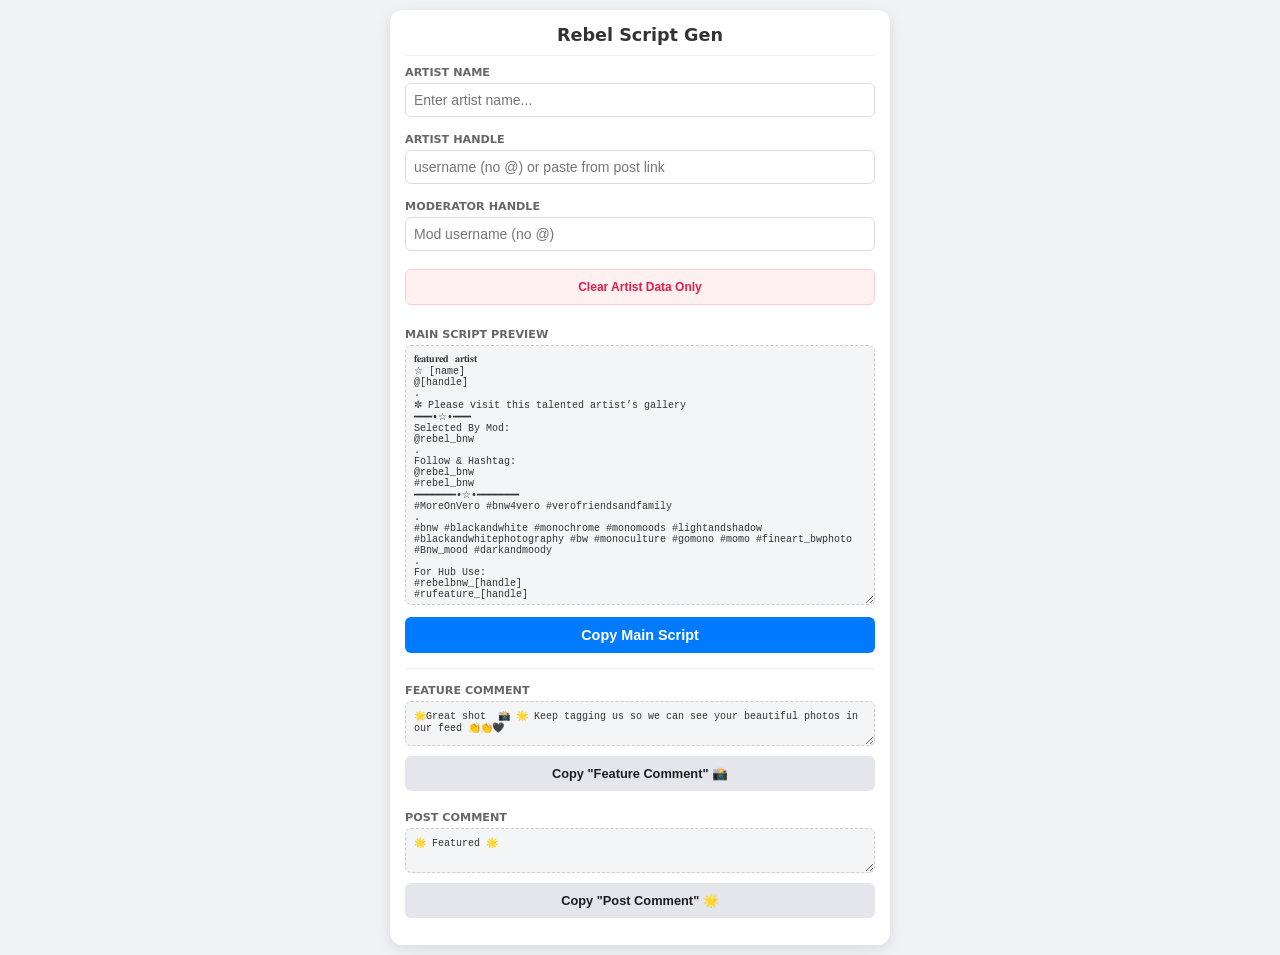
==== rebel.html @ 63ad5dca "Add files via upload" ====
<!DOCTYPE html>
<html lang="en">
<head>
    <meta charset="UTF-8">
    <meta name="viewport" content="width=device-width, initial-scale=1.0">
    <title>Rebel Script Gen</title>
    
    <!-- iOS and Android App Meta Tags -->
    <meta name="apple-mobile-web-app-capable" content="yes">
    <meta name="apple-mobile-web-app-status-bar-style" content="black-translucent">
    <meta name="apple-mobile-web-app-title" content="Rebel Script">
    <meta name="mobile-web-app-capable" content="yes">
    <meta name="theme-color" content="#f0f2f5">
    
    <!-- Android Fullscreen Manifest Trick -->
    <link rel="manifest" href='data:application/manifest+json;charset=utf-8,%7B%22name%22%3A%22Rebel%20Script%22%2C%22short_name%22%3A%22Rebel%22%2C%22display%22%3A%22standalone%22%2C%22background_color%22%3A%22%23f0f2f5%22%2C%22theme_color%22%3A%22%23f0f2f5%22%7D'>
    
    <link rel="apple-touch-icon" href="[data-uri]">

    <style>
        body { font-family: -apple-system, system-ui, sans-serif; padding: 10px; max-width: 500px; margin: auto; background: #f0f2f5; }
        .card { background: white; padding: 15px; border-radius: 12px; box-shadow: 0 4px 15px rgba(0,0,0,0.1); }
        h2 { margin-top: 0; font-size: 1.1rem; color: #333; text-align: center; border-bottom: 1px solid #eee; padding-bottom: 10px; margin-bottom: 10px; }
        .label { font-weight: bold; font-size: 0.7rem; color: #666; text-transform: uppercase; margin-top: 8px; display: block; }
        
        input { width: 100%; padding: 8px; margin: 4px 0 8px 0; border: 1px solid #ddd; border-radius: 6px; box-sizing: border-box; font-size: 14px; }
        input:focus { border-color: #007bff; outline: none; }
        
        button { border: none; padding: 10px; border-radius: 6px; cursor: pointer; font-weight: bold; transition: 0.2s; width: 100%; font-size: 0.9rem; }
        .btn-main { background: #007bff; color: white; margin-top: 4px; }
        .btn-clear { background: #fff1f2; color: #e11d48; margin: 10px 0 15px 0; font-size: 0.75rem; border: 1px solid #fecdd3; }
        .btn-alt { background: #e4e6eb; color: #1c1e21; font-size: 0.8rem; margin-top: 2px; margin-bottom: 12px; }
        
        .success { background: #22c55e !important; color: white !important; }
        hr { border: 0; border-top: 1px solid #eee; margin: 15px 0; }

        .preview-box {
            width: 100%;
            height: 260px;
            padding: 8px;
            margin: 4px 0 4px 0;
            background: #f4f5f7;
            border: 1px dashed #ccc;
            border-radius: 6px;
            box-sizing: border-box;
            font-size: 10px;
            font-family: monospace;
            color: #333;
            resize: vertical;
        }
        .preview-box.small {
            height: 45px;
        }
    </style>
</head>

<body onload="loadMod()">

<div class="card">
    <h2>Rebel Script Gen</h2>
    
    <span class="label">Artist Name</span>
    <input type="text" id="nameInput" placeholder="Enter artist name...">
    
    <span class="label">Artist Handle</span>
    <input type="text" id="handleInput" placeholder="username (no @) or paste from post link">

    <span class="label">Moderator Handle</span>
    <input type="text" id="modInput" placeholder="Mod username (no @)" oninput="saveMod()">

    <button class="btn-clear" onclick="clearArtistFields()">Clear Artist Data Only</button>

    <span class="label">Main Script Preview</span>
    <textarea id="consoleMain" readonly class="preview-box"></textarea>

    <button class="btn-main" id="mainBtn" onclick="copyMain()">Copy Main Script</button>

    <hr>

    <span class="label">Feature Comment</span>
    <textarea id="consoleComment1" readonly class="preview-box small"></textarea>
    <button class="btn-alt" onclick="copyDirect('🌟Great shot  📸 🌟 Keep tagging us so we can see your beautiful photos in our feed 👏👏🖤', this)">Copy "Feature Comment" 📸</button>

    <span class="label">Post Comment</span>
    <textarea id="consoleComment2" readonly class="preview-box small"></textarea>
    <button class="btn-alt" onclick="copyDirect('🌟 Featured 🌟', this)">Copy "Post Comment" 🌟</button>
</div>

<script>
document.getElementById('handleInput').addEventListener('input', function() {
    const veroRegex = /vero\.(?:com|co)\/([^\/?#\s]+)/i;
    const match = this.value.match(veroRegex);
    if (match && match[1]) {
        this.value = match[1];
    }
    updateConsoles(); 
});

function loadMod() {
    const savedMod = localStorage.getItem('rebel_mod_name');
    if (savedMod) {
        document.getElementById('modInput').value = savedMod;
    }
    updateConsoles(); 
}

function saveMod() {
    const modValue = document.getElementById('modInput').value;
    localStorage.setItem('rebel_mod_name', modValue);
    updateConsoles();
}

function execCopy(text, btn) {
    const textArea = document.createElement("textarea");
    textArea.value = text;
    document.body.appendChild(textArea);
    textArea.select();
    textArea.setSelectionRange(0, 99999);
    try {
        document.execCommand('copy');
        showFeedback(btn);
    } catch (err) {
        alert('Copy failed');
    }
    document.body.removeChild(textArea);
}

function generate() {
    const name = document.getElementById('nameInput').value || '[name]';
    const handle = document.getElementById('handleInput').value || '[handle]';
    const mod = document.getElementById('modInput').value || 'rebel_bnw';
    
    return `𝐟𝐞𝐚𝐭𝐮𝐫𝐞𝐝 𝐚𝐫𝐭𝐢𝐬𝐭\n☆ ${name}\n@${handle}\n.\n✼ Please visit this talented artist’s gallery\n━━━•☆•━━━\nSelected By Mod:\n@${mod}\n.\nFollow & Hashtag:\n@rebel_bnw \n#rebel_bnw \n━━━━━━━•☆•━━━━━━━\n#MoreOnVero #bnw4vero #verofriendsandfamily \n.\n#bnw #blackandwhite #monochrome #monomoods #lightandshadow #blackandwhitephotography #bw #monoculture #gomono #momo #fineart_bwphoto #Bnw_mood #darkandmoody\n.\nFor Hub Use:\n#rebelbnw_${handle}\n#rufeature_${handle}\n.`;
}

function updateConsoles() {
    document.getElementById('consoleMain').value = generate();
    document.getElementById('consoleComment1').value = "🌟Great shot  📸 🌟 Keep tagging us so we can see your beautiful photos in our feed 👏👏🖤";
    document.getElementById('consoleComment2').value = "🌟 Featured 🌟";
}

document.getElementById('nameInput').addEventListener('input', updateConsoles);
document.getElementById('modInput').addEventListener('input', updateConsoles);

function copyMain() {
    execCopy(generate(), document.getElementById('mainBtn'));
}

function copyDirect(text, btn) {
    execCopy(text, btn);
}

function showFeedback(btn) {
    const oldText = btn.innerText;
    btn.innerText = "✓ Copied!";
    btn.classList.add('success');
    setTimeout(() => {
        btn.innerText = oldText;
        btn.classList.remove('success');
    }, 1200);
}

function clearArtistFields() {
    document.getElementById('nameInput').value = '';
    document.getElementById('handleInput').value = '';
    document.getElementById('nameInput').focus();
    updateConsoles(); 
}
</script>

</body>
</html>
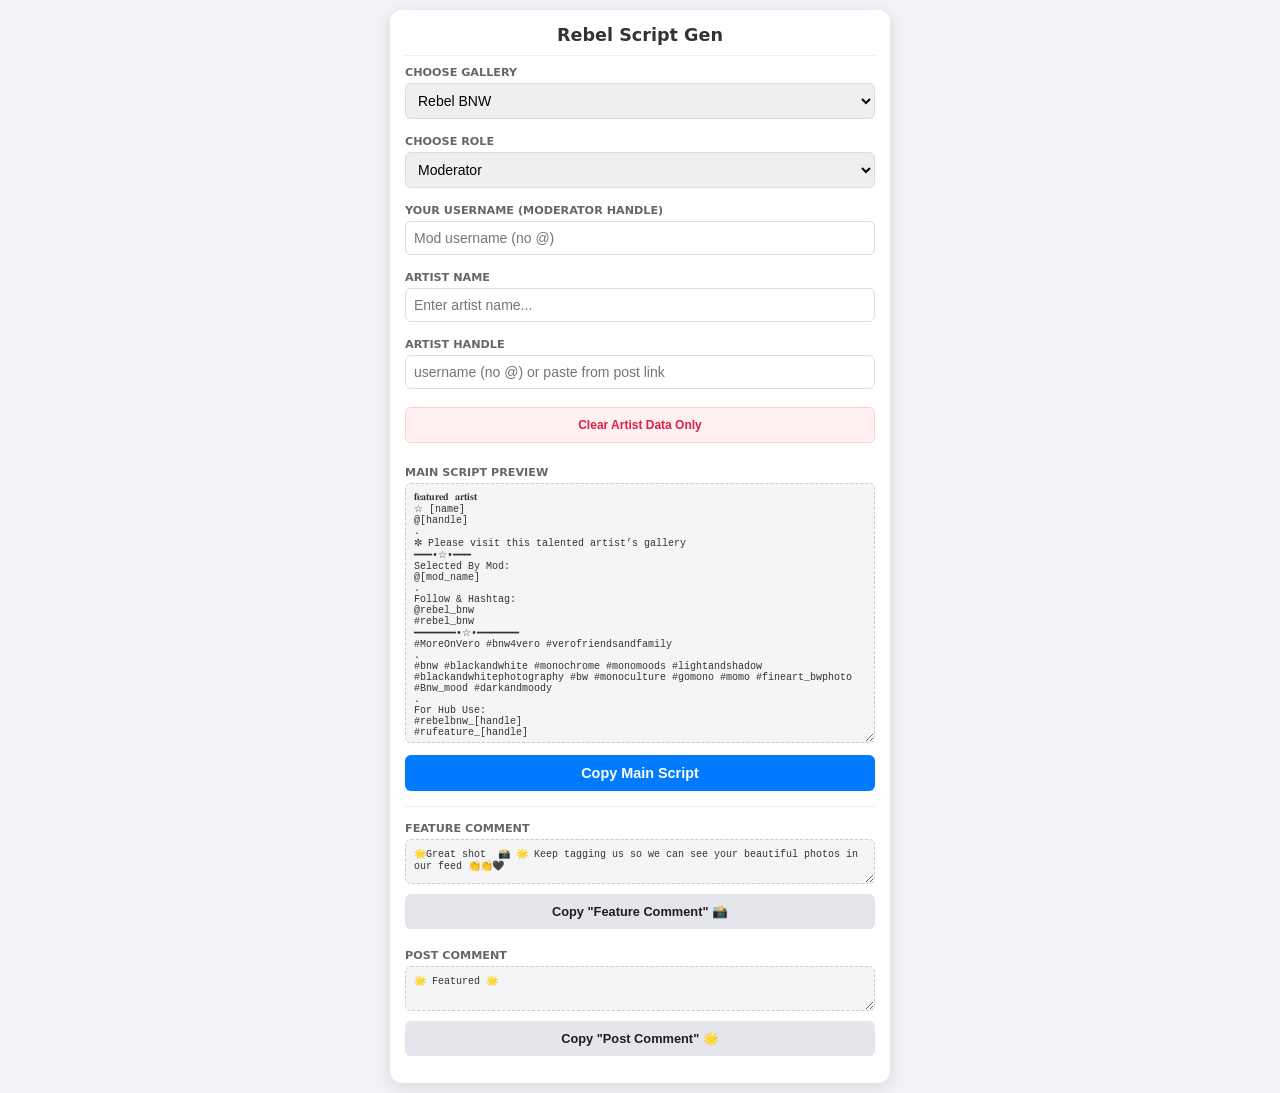
==== commit e172008c: "Enhance rebel.html with gallery and role selections Updated HTML form to include gallery and role se" ====
--- a/rebel.html
+++ b/rebel.html
@@ -12,19 +12,14 @@
     <meta name="mobile-web-app-capable" content="yes">
     <meta name="theme-color" content="#f0f2f5">
     
-    <!-- Android Fullscreen Manifest Trick -->
-    <link rel="manifest" href='data:application/manifest+json;charset=utf-8,%7B%22name%22%3A%22Rebel%20Script%22%2C%22short_name%22%3A%22Rebel%22%2C%22display%22%3A%22standalone%22%2C%22background_color%22%3A%22%23f0f2f5%22%2C%22theme_color%22%3A%22%23f0f2f5%22%7D'>
-    
-    <link rel="apple-touch-icon" href="[data-uri]">
-
     <style>
         body { font-family: -apple-system, system-ui, sans-serif; padding: 10px; max-width: 500px; margin: auto; background: #f0f2f5; }
         .card { background: white; padding: 15px; border-radius: 12px; box-shadow: 0 4px 15px rgba(0,0,0,0.1); }
         h2 { margin-top: 0; font-size: 1.1rem; color: #333; text-align: center; border-bottom: 1px solid #eee; padding-bottom: 10px; margin-bottom: 10px; }
         .label { font-weight: bold; font-size: 0.7rem; color: #666; text-transform: uppercase; margin-top: 8px; display: block; }
         
-        input { width: 100%; padding: 8px; margin: 4px 0 8px 0; border: 1px solid #ddd; border-radius: 6px; box-sizing: border-box; font-size: 14px; }
-        input:focus { border-color: #007bff; outline: none; }
+        input, select { width: 100%; padding: 8px; margin: 4px 0 8px 0; border: 1px solid #ddd; border-radius: 6px; box-sizing: border-box; font-size: 14px; }
+        input:focus, select:focus { border-color: #007bff; outline: none; }
         
         button { border: none; padding: 10px; border-radius: 6px; cursor: pointer; font-weight: bold; transition: 0.2s; width: 100%; font-size: 0.9rem; }
         .btn-main { background: #007bff; color: white; margin-top: 4px; }
@@ -59,14 +54,28 @@
 <div class="card">
     <h2>Rebel Script Gen</h2>
     
+    <span class="label">Choose Gallery</span>
+    <select id="gallerySelect" onchange="updateConsoles()">
+        <option value="rebel_bnw">Rebel BNW</option>
+        <option value="rebel_color">Rebel Color</option>
+        <!-- Add more gallery options here -->
+    </select>
+
+    <span class="label">Choose Role</span>
+    <select id="roleSelect" onchange="updateConsoles()">
+        <option value="Mod">Moderator</option>
+        <option value="Admin">Admin</option>
+        <!-- Add more role options here -->
+    </select>
+    
+    <span class="label">Your Username (Moderator Handle)</span>
+    <input type="text" id="modInput" placeholder="Mod username (no @)" oninput="saveMod()">
+
     <span class="label">Artist Name</span>
-    <input type="text" id="nameInput" placeholder="Enter artist name...">
+    <input type="text" id="nameInput" placeholder="Enter artist name..." oninput="updateConsoles()">
     
     <span class="label">Artist Handle</span>
     <input type="text" id="handleInput" placeholder="username (no @) or paste from post link">
-
-    <span class="label">Moderator Handle</span>
-    <input type="text" id="modInput" placeholder="Mod username (no @)" oninput="saveMod()">
 
     <button class="btn-clear" onclick="clearArtistFields()">Clear Artist Data Only</button>
 
@@ -126,11 +135,15 @@
 }
 
 function generate() {
+    const gallery = document.getElementById('gallerySelect').value;
+    const role = document.getElementById('roleSelect').value;
     const name = document.getElementById('nameInput').value || '[name]';
     const handle = document.getElementById('handleInput').value || '[handle]';
-    const mod = document.getElementById('modInput').value || 'rebel_bnw';
+    const mod = document.getElementById('modInput').value || '[mod_name]';
     
-    return `𝐟𝐞𝐚𝐭𝐮𝐫𝐞𝐝 𝐚𝐫𝐭𝐢𝐬𝐭\n☆ ${name}\n@${handle}\n.\n✼ Please visit this talented artist’s gallery\n━━━•☆•━━━\nSelected By Mod:\n@${mod}\n.\nFollow & Hashtag:\n@rebel_bnw \n#rebel_bnw \n━━━━━━━•☆•━━━━━━━\n#MoreOnVero #bnw4vero #verofriendsandfamily \n.\n#bnw #blackandwhite #monochrome #monomoods #lightandshadow #blackandwhitephotography #bw #monoculture #gomono #momo #fineart_bwphoto #Bnw_mood #darkandmoody\n.\nFor Hub Use:\n#rebelbnw_${handle}\n#rufeature_${handle}\n.`;
+    // In the future, this function can fetch from your /Templates/ folder
+    // For now, it dynamically updates based on the selections
+    return `𝐟𝐞𝐚𝐭𝐮𝐫𝐞𝐝 𝐚𝐫𝐭𝐢𝐬𝐭\n☆ ${name}\n@${handle}\n.\n✼ Please visit this talented artist’s gallery\n━━━•☆•━━━\nSelected By ${role}:\n@${mod}\n.\nFollow & Hashtag:\n@${gallery} \n#${gallery} \n━━━━━━━•☆•━━━━━━━\n#MoreOnVero #bnw4vero #verofriendsandfamily \n.\n#bnw #blackandwhite #monochrome #monomoods #lightandshadow #blackandwhitephotography #bw #monoculture #gomono #momo #fineart_bwphoto #Bnw_mood #darkandmoody\n.\nFor Hub Use:\n#rebelbnw_${handle}\n#rufeature_${handle}\n.`;
 }
 
 function updateConsoles() {
@@ -138,9 +151,6 @@
     document.getElementById('consoleComment1').value = "🌟Great shot  📸 🌟 Keep tagging us so we can see your beautiful photos in our feed 👏👏🖤";
     document.getElementById('consoleComment2').value = "🌟 Featured 🌟";
 }
-
-document.getElementById('nameInput').addEventListener('input', updateConsoles);
-document.getElementById('modInput').addEventListener('input', updateConsoles);
 
 function copyMain() {
     execCopy(generate(), document.getElementById('mainBtn'));
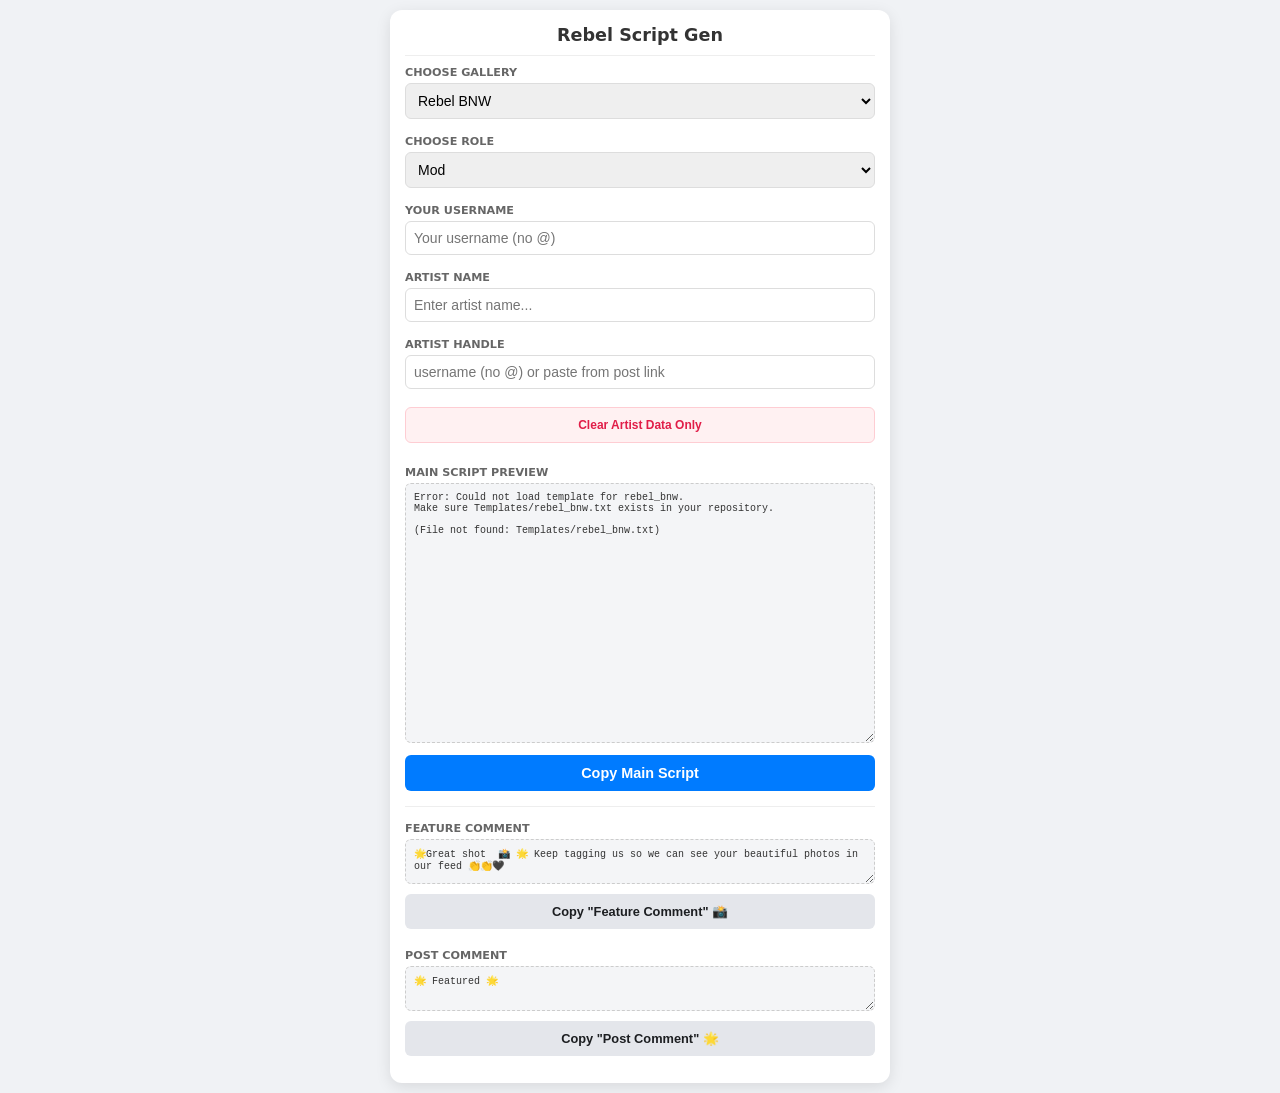
==== commit 0c4dd4b7: "Added more galleries" ====
--- a/rebel.html
+++ b/rebel.html
@@ -49,27 +49,28 @@
     </style>
 </head>
 
-<body onload="loadMod()">
+<body onload="loadSettings()">
 
 <div class="card">
     <h2>Rebel Script Gen</h2>
     
     <span class="label">Choose Gallery</span>
-    <select id="gallerySelect" onchange="updateConsoles()">
+    <select id="gallerySelect" onchange="saveSettings(); updateConsoles()">
+        <!-- Values here must match your filename exactly (e.g., value="rebel_bnw" -> rebel_bnw.txt) -->
         <option value="rebel_bnw">Rebel BNW</option>
-        <option value="rebel_color">Rebel Color</option>
-        <!-- Add more gallery options here -->
+        <option value="rebels_united">Rebels United</option>
+        <option value="rebel_macro">Rebel Macro</option>
+        <option value="rebel_skies">Rebel Skies</option>
     </select>
 
     <span class="label">Choose Role</span>
-    <select id="roleSelect" onchange="updateConsoles()">
-        <option value="Mod">Moderator</option>
+    <select id="roleSelect" onchange="saveSettings(); updateConsoles()">
+        <option value="Mod">Mod</option>
         <option value="Admin">Admin</option>
-        <!-- Add more role options here -->
     </select>
     
-    <span class="label">Your Username (Moderator Handle)</span>
-    <input type="text" id="modInput" placeholder="Mod username (no @)" oninput="saveMod()">
+    <span class="label">Your Username</span>
+    <input type="text" id="modInput" placeholder="Your username (no @)" oninput="saveSettings(); updateConsoles()">
 
     <span class="label">Artist Name</span>
     <input type="text" id="nameInput" placeholder="Enter artist name..." oninput="updateConsoles()">
@@ -80,7 +81,7 @@
     <button class="btn-clear" onclick="clearArtistFields()">Clear Artist Data Only</button>
 
     <span class="label">Main Script Preview</span>
-    <textarea id="consoleMain" readonly class="preview-box"></textarea>
+    <textarea id="consoleMain" readonly class="preview-box">Loading template...</textarea>
 
     <button class="btn-main" id="mainBtn" onclick="copyMain()">Copy Main Script</button>
 
@@ -96,6 +97,7 @@
 </div>
 
 <script>
+// Format the vero URL if pasted
 document.getElementById('handleInput').addEventListener('input', function() {
     const veroRegex = /vero\.(?:com|co)\/([^\/?#\s]+)/i;
     const match = this.value.match(veroRegex);
@@ -105,20 +107,56 @@
     updateConsoles(); 
 });
 
-function loadMod() {
-    const savedMod = localStorage.getItem('rebel_mod_name');
-    if (savedMod) {
-        document.getElementById('modInput').value = savedMod;
+function loadSettings() {
+    if (localStorage.getItem('rebel_mod_name')) document.getElementById('modInput').value = localStorage.getItem('rebel_mod_name');
+    if (localStorage.getItem('rebel_role')) document.getElementById('roleSelect').value = localStorage.getItem('rebel_role');
+    if (localStorage.getItem('rebel_gallery')) document.getElementById('gallerySelect').value = localStorage.getItem('rebel_gallery');
+    updateConsoles(); 
+}
+
+function saveSettings() {
+    localStorage.setItem('rebel_mod_name', document.getElementById('modInput').value);
+    localStorage.setItem('rebel_role', document.getElementById('roleSelect').value);
+    localStorage.setItem('rebel_gallery', document.getElementById('gallerySelect').value);
+}
+
+// Fetch the template text file from the Templates folder
+async function fetchTemplate(galleryName) {
+    try {
+        const response = await fetch(`Templates/${galleryName}.txt`);
+        if (!response.ok) {
+            throw new Error(`File not found: Templates/${galleryName}.txt`);
+        }
+        return await response.text();
+    } catch (error) {
+        return `Error: Could not load template for ${galleryName}.\nMake sure Templates/${galleryName}.txt exists in your repository.\n\n(${error.message})`;
     }
-    updateConsoles(); 
-}
-
-function saveMod() {
-    const modValue = document.getElementById('modInput').value;
-    localStorage.setItem('rebel_mod_name', modValue);
-    updateConsoles();
-}
-
+}
+
+// Update text areas
+async function updateConsoles() {
+    const gallery = document.getElementById('gallerySelect').value;
+    const role = document.getElementById('roleSelect').value;
+    const name = document.getElementById('nameInput').value || '[name]';
+    const handle = document.getElementById('handleInput').value || '[handle]';
+    const mod = document.getElementById('modInput').value || '[username]';
+    
+    // Fetch raw template text
+    let template = await fetchTemplate(gallery);
+
+    // Replace placeholders with current input values
+    const generatedScript = template
+        .replace(/{name}/g, name)
+        .replace(/{handle}/g, handle)
+        .replace(/{role}/g, role)
+        .replace(/{mod}/g, mod);
+
+    document.getElementById('consoleMain').value = generatedScript;
+    document.getElementById('consoleComment1').value = "🌟Great shot  📸 🌟 Keep tagging us so we can see your beautiful photos in our feed 👏👏🖤";
+    document.getElementById('consoleComment2').value = "🌟 Featured 🌟";
+}
+
+// Copy actions
 function execCopy(text, btn) {
     const textArea = document.createElement("textarea");
     textArea.value = text;
@@ -134,26 +172,10 @@
     document.body.removeChild(textArea);
 }
 
-function generate() {
-    const gallery = document.getElementById('gallerySelect').value;
-    const role = document.getElementById('roleSelect').value;
-    const name = document.getElementById('nameInput').value || '[name]';
-    const handle = document.getElementById('handleInput').value || '[handle]';
-    const mod = document.getElementById('modInput').value || '[mod_name]';
-    
-    // In the future, this function can fetch from your /Templates/ folder
-    // For now, it dynamically updates based on the selections
-    return `𝐟𝐞𝐚𝐭𝐮𝐫𝐞𝐝 𝐚𝐫𝐭𝐢𝐬𝐭\n☆ ${name}\n@${handle}\n.\n✼ Please visit this talented artist’s gallery\n━━━•☆•━━━\nSelected By ${role}:\n@${mod}\n.\nFollow & Hashtag:\n@${gallery} \n#${gallery} \n━━━━━━━•☆•━━━━━━━\n#MoreOnVero #bnw4vero #verofriendsandfamily \n.\n#bnw #blackandwhite #monochrome #monomoods #lightandshadow #blackandwhitephotography #bw #monoculture #gomono #momo #fineart_bwphoto #Bnw_mood #darkandmoody\n.\nFor Hub Use:\n#rebelbnw_${handle}\n#rufeature_${handle}\n.`;
-}
-
-function updateConsoles() {
-    document.getElementById('consoleMain').value = generate();
-    document.getElementById('consoleComment1').value = "🌟Great shot  📸 🌟 Keep tagging us so we can see your beautiful photos in our feed 👏👏🖤";
-    document.getElementById('consoleComment2').value = "🌟 Featured 🌟";
-}
-
+// Grabs whatever is currently in the preview box to copy
 function copyMain() {
-    execCopy(generate(), document.getElementById('mainBtn'));
+    const scriptToCopy = document.getElementById('consoleMain').value;
+    execCopy(scriptToCopy, document.getElementById('mainBtn'));
 }
 
 function copyDirect(text, btn) {
